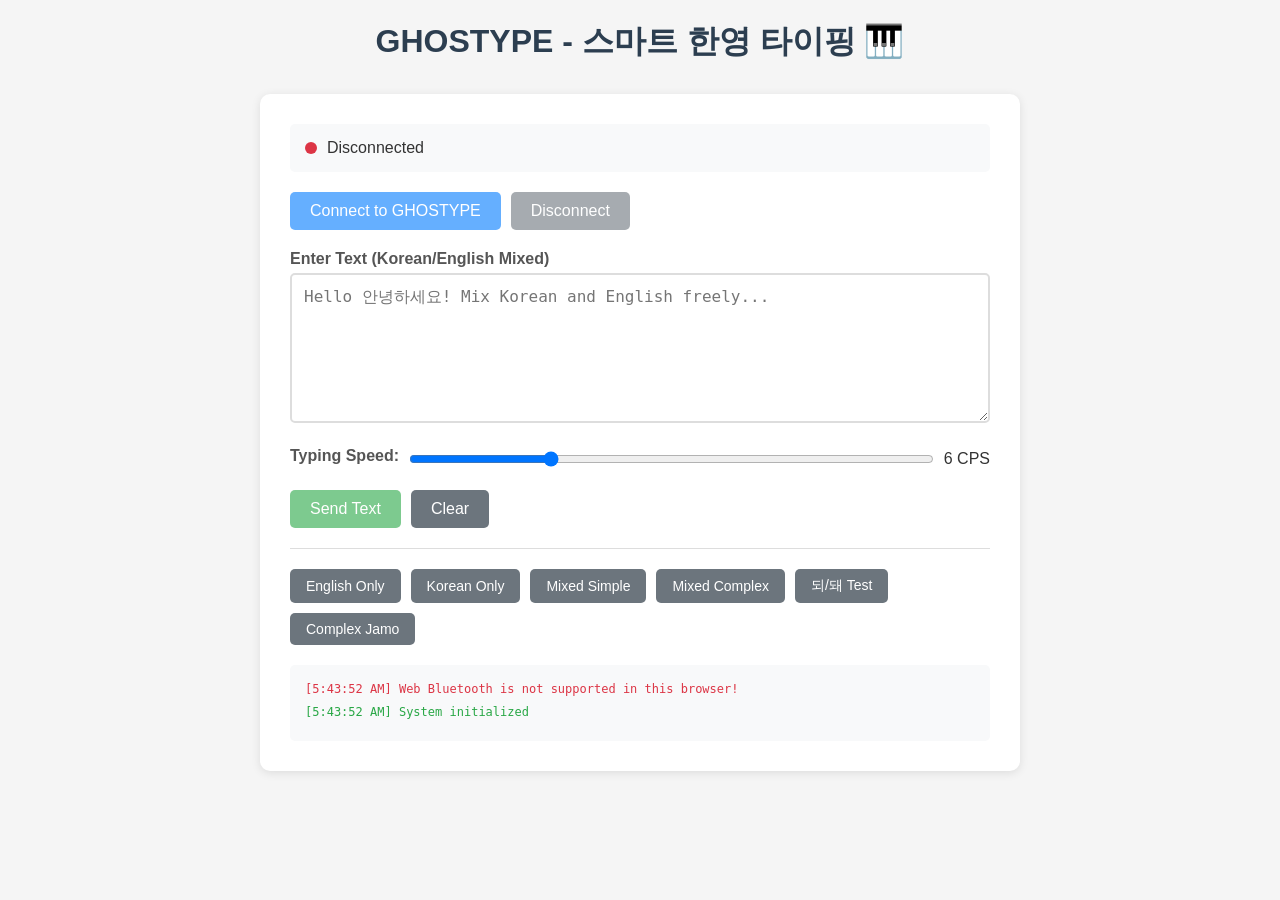
==== ghosType/js/index.html @ f99b7b5d "test" ====
<!DOCTYPE html>
<html lang="ko">
<head>
    <meta charset="UTF-8">
    <meta name="viewport" content="width=device-width, initial-scale=1.0">
    <title>GHOSTYPE - Smart Korean-English Typing</title>
    <style>
        * {
            box-sizing: border-box;
            margin: 0;
            padding: 0;
        }
        
        body {
            font-family: -apple-system, BlinkMacSystemFont, 'Segoe UI', Roboto, sans-serif;
            background: #f5f5f5;
            color: #333;
            padding: 20px;
            max-width: 800px;
            margin: 0 auto;
        }
        
        h1 {
            text-align: center;
            color: #2c3e50;
            margin-bottom: 30px;
        }
        
        .container {
            background: white;
            border-radius: 10px;
            padding: 30px;
            box-shadow: 0 2px 10px rgba(0,0,0,0.1);
        }
        
        .status {
            display: flex;
            align-items: center;
            margin-bottom: 20px;
            padding: 15px;
            border-radius: 5px;
            background: #f8f9fa;
        }
        
        .status-indicator {
            width: 12px;
            height: 12px;
            border-radius: 50%;
            margin-right: 10px;
            background: #dc3545;
        }
        
        .status.connected .status-indicator {
            background: #28a745;
        }
        
        .input-group {
            margin-bottom: 20px;
        }
        
        label {
            display: block;
            margin-bottom: 5px;
            font-weight: 600;
            color: #555;
        }
        
        textarea {
            width: 100%;
            min-height: 150px;
            padding: 12px;
            border: 2px solid #ddd;
            border-radius: 5px;
            font-size: 16px;
            resize: vertical;
        }
        
        textarea:focus {
            outline: none;
            border-color: #007bff;
        }
        
        .controls {
            display: flex;
            gap: 10px;
            flex-wrap: wrap;
            margin-bottom: 20px;
        }
        
        button {
            padding: 10px 20px;
            border: none;
            border-radius: 5px;
            font-size: 16px;
            cursor: pointer;
            transition: all 0.3s;
        }
        
        .btn-primary {
            background: #007bff;
            color: white;
        }
        
        .btn-primary:hover {
            background: #0056b3;
        }
        
        .btn-secondary {
            background: #6c757d;
            color: white;
        }
        
        .btn-secondary:hover {
            background: #545b62;
        }
        
        .btn-success {
            background: #28a745;
            color: white;
        }
        
        .btn-success:hover {
            background: #218838;
        }
        
        button:disabled {
            opacity: 0.6;
            cursor: not-allowed;
        }
        
        .speed-control {
            display: flex;
            align-items: center;
            gap: 10px;
            margin-bottom: 20px;
        }
        
        input[type="range"] {
            flex: 1;
        }
        
        .preview {
            margin-top: 20px;
            padding: 15px;
            background: #f8f9fa;
            border-radius: 5px;
            font-family: monospace;
            font-size: 14px;
            word-break: break-all;
        }
        
        .preview h3 {
            margin-bottom: 10px;
            font-size: 16px;
            color: #666;
        }
        
        .test-buttons {
            display: flex;
            gap: 10px;
            flex-wrap: wrap;
            margin-top: 20px;
            padding-top: 20px;
            border-top: 1px solid #ddd;
        }
        
        .test-buttons button {
            font-size: 14px;
            padding: 8px 16px;
        }
        
        .log {
            margin-top: 20px;
            padding: 15px;
            background: #f8f9fa;
            border-radius: 5px;
            max-height: 200px;
            overflow-y: auto;
            font-family: monospace;
            font-size: 12px;
        }
        
        .log-entry {
            margin-bottom: 5px;
            padding: 2px 0;
        }
        
        .log-entry.error {
            color: #dc3545;
        }
        
        .log-entry.success {
            color: #28a745;
        }
    </style>
</head>
<body>
    <h1>GHOSTYPE - 스마트 한영 타이핑 🎹</h1>
    
    <div class="container">
        <!-- Connection Status -->
        <div class="status" id="status">
            <div class="status-indicator"></div>
            <span id="statusText">Disconnected</span>
        </div>
        
        <!-- Connection Button -->
        <div class="controls">
            <button id="connectBtn" class="btn-primary">Connect to GHOSTYPE</button>
            <button id="disconnectBtn" class="btn-secondary" disabled>Disconnect</button>
        </div>
        
        <!-- Text Input -->
        <div class="input-group">
            <label for="textInput">Enter Text (Korean/English Mixed)</label>
            <textarea id="textInput" placeholder="Hello 안녕하세요! Mix Korean and English freely..."></textarea>
        </div>
        
        <!-- Speed Control -->
        <div class="speed-control">
            <label for="speedSlider">Typing Speed:</label>
            <input type="range" id="speedSlider" min="1" max="20" value="6">
            <span id="speedValue">6 CPS</span>
        </div>
        
        <!-- Send Controls -->
        <div class="controls">
            <button id="sendBtn" class="btn-success" disabled>Send Text</button>
            <button id="clearBtn" class="btn-secondary">Clear</button>
        </div>
        
        <!-- Preview -->
        <div class="preview" id="preview" style="display: none;">
            <h3>Preprocessed Output:</h3>
            <div id="previewText"></div>
        </div>
        
        <!-- Test Buttons -->
        <div class="test-buttons">
            <button class="btn-secondary" onclick="setTestText('Hello World!')">English Only</button>
            <button class="btn-secondary" onclick="setTestText('안녕하세요')">Korean Only</button>
            <button class="btn-secondary" onclick="setTestText('Hello 안녕 World!')">Mixed Simple</button>
            <button class="btn-secondary" onclick="setTestText('대한민국 Korea 화이팅!')">Mixed Complex</button>
            <button class="btn-secondary" onclick="setTestText('Test 되 vs 돼 example')">되/돼 Test</button>
            <button class="btn-secondary" onclick="setTestText('맑은 sky 넓은 sea')">Complex Jamo</button>
        </div>
        
        <!-- Log -->
        <div class="log" id="log"></div>
    </div>
    
    <!-- Load JavaScript -->
    <script src="hangulPreprocessor.js"></script>
    <script src="webBLEInterface.js"></script>
    <script>
        // Initialize
        let ble = null;
        let preprocessor = null;
        
        // DOM elements
        const statusEl = document.getElementById('status');
        const statusTextEl = document.getElementById('statusText');
        const connectBtn = document.getElementById('connectBtn');
        const disconnectBtn = document.getElementById('disconnectBtn');
        const textInput = document.getElementById('textInput');
        const sendBtn = document.getElementById('sendBtn');
        const clearBtn = document.getElementById('clearBtn');
        const speedSlider = document.getElementById('speedSlider');
        const speedValue = document.getElementById('speedValue');
        const preview = document.getElementById('preview');
        const previewText = document.getElementById('previewText');
        const logEl = document.getElementById('log');
        
        // Initialize on load
        window.addEventListener('DOMContentLoaded', () => {
            ble = new WebBLEInterface();
            preprocessor = new HangulPreprocessor();
            
            log('System initialized', 'success');
        });
        
        // Connect button handler
        connectBtn.addEventListener('click', async () => {
            try {
                connectBtn.disabled = true;
                log('Connecting to GHOSTYPE...');
                
                await ble.connect();
                
                statusEl.classList.add('connected');
                statusTextEl.textContent = 'Connected to GHOSTYPE';
                connectBtn.disabled = true;
                disconnectBtn.disabled = false;
                sendBtn.disabled = false;
                
                log('Connected successfully!', 'success');
            } catch (error) {
                connectBtn.disabled = false;
                log('Connection failed: ' + error.message, 'error');
            }
        });
        
        // Disconnect button handler
        disconnectBtn.addEventListener('click', () => {
            ble.disconnect();
            
            statusEl.classList.remove('connected');
            statusTextEl.textContent = 'Disconnected';
            connectBtn.disabled = false;
            disconnectBtn.disabled = true;
            sendBtn.disabled = true;
            
            log('Disconnected');
        });
        
        // Send button handler
        sendBtn.addEventListener('click', async () => {
            const text = textInput.value.trim();
            if (!text) {
                log('Please enter some text', 'error');
                return;
            }
            
            try {
                sendBtn.disabled = true;
                const speed = parseInt(speedSlider.value);
                
                log(`Sending text (${speed} CPS): "${text}"`);
                await ble.sendText(text, { speed_cps: speed });
                
                log('Text sent successfully!', 'success');
            } catch (error) {
                log('Send failed: ' + error.message, 'error');
            } finally {
                sendBtn.disabled = false;
            }
        });
        
        // Clear button handler
        clearBtn.addEventListener('click', () => {
            textInput.value = '';
            preview.style.display = 'none';
        });
        
        // Speed slider handler
        speedSlider.addEventListener('input', (e) => {
            speedValue.textContent = e.target.value + ' CPS';
        });
        
        // Text input handler - show preview
        textInput.addEventListener('input', (e) => {
            const text = e.target.value;
            if (text) {
                const processed = preprocessor.formatForESP32(text);
                previewText.textContent = processed.text;
                preview.style.display = 'block';
            } else {
                preview.style.display = 'none';
            }
        });
        
        // Test text setter
        function setTestText(text) {
            textInput.value = text;
            textInput.dispatchEvent(new Event('input'));
        }
        
        // Logging function
        function log(message, type = 'info') {
            const entry = document.createElement('div');
            entry.className = 'log-entry';
            if (type === 'error') entry.classList.add('error');
            if (type === 'success') entry.classList.add('success');
            
            const timestamp = new Date().toLocaleTimeString();
            entry.textContent = `[${timestamp}] ${message}`;
            
            logEl.appendChild(entry);
            logEl.scrollTop = logEl.scrollHeight;
        }
        
        // Check Web Bluetooth support
        if (!navigator.bluetooth) {
            log('Web Bluetooth is not supported in this browser!', 'error');
            connectBtn.disabled = true;
        }
    </script>
</body>
</html>
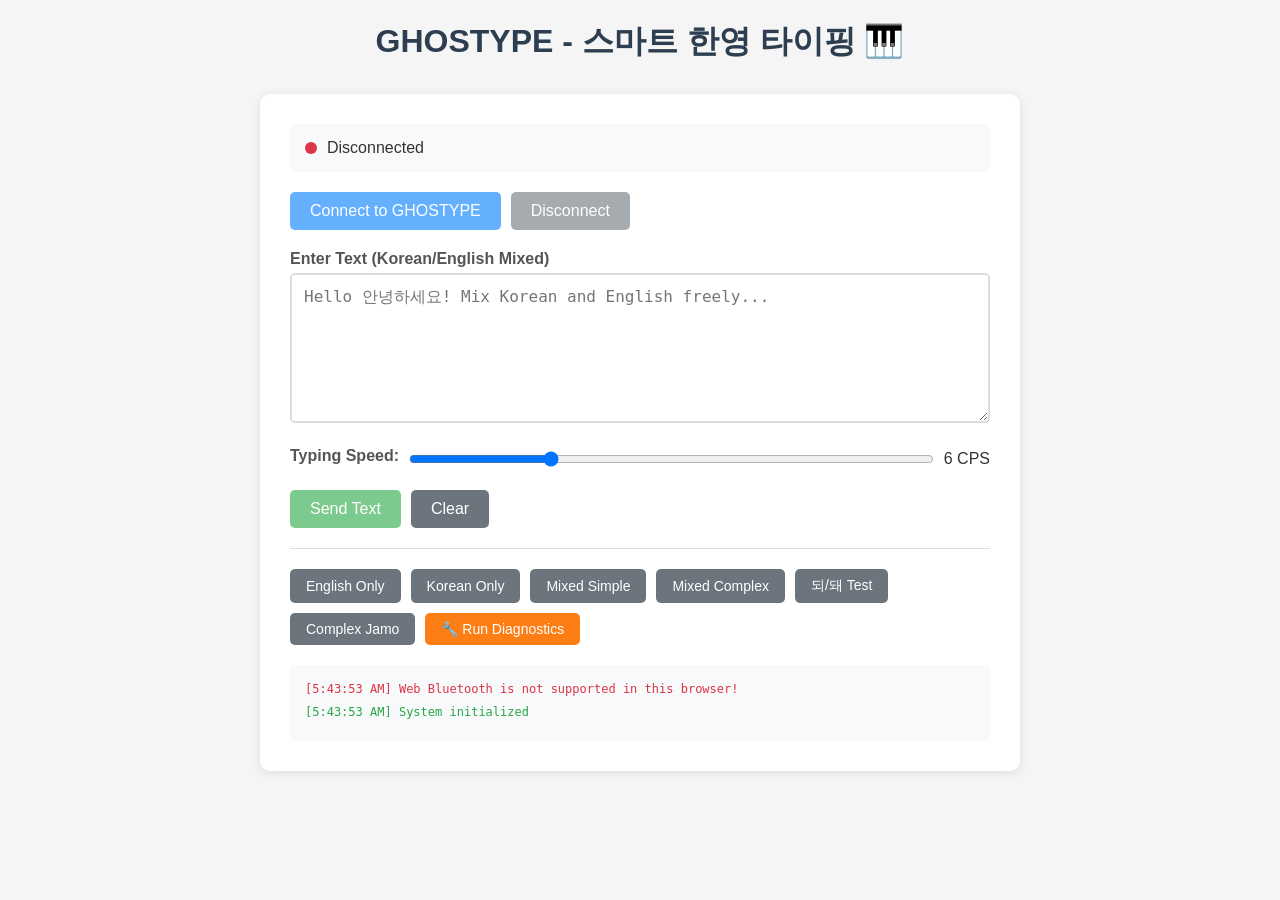
==== commit bb71ae7c: "test" ====
--- a/ghosType/js/index.html
+++ b/ghosType/js/index.html
@@ -243,6 +243,7 @@
             <button class="btn-secondary" onclick="setTestText('대한민국 Korea 화이팅!')">Mixed Complex</button>
             <button class="btn-secondary" onclick="setTestText('Test 되 vs 돼 example')">되/돼 Test</button>
             <button class="btn-secondary" onclick="setTestText('맑은 sky 넓은 sea')">Complex Jamo</button>
+            <button class="btn-secondary" onclick="runBLEDiagnostics()" style="background: #fd7e14; border-color: #fd7e14;">🔧 Run Diagnostics</button>
         </div>
         
         <!-- Log -->
@@ -252,6 +253,7 @@
     <!-- Load JavaScript -->
     <script src="hangulPreprocessor.js"></script>
     <script src="webBLEInterface.js"></script>
+    <script src="bleConnectionDiagnostics.js"></script>
     <script>
         // Initialize
         let ble = null;
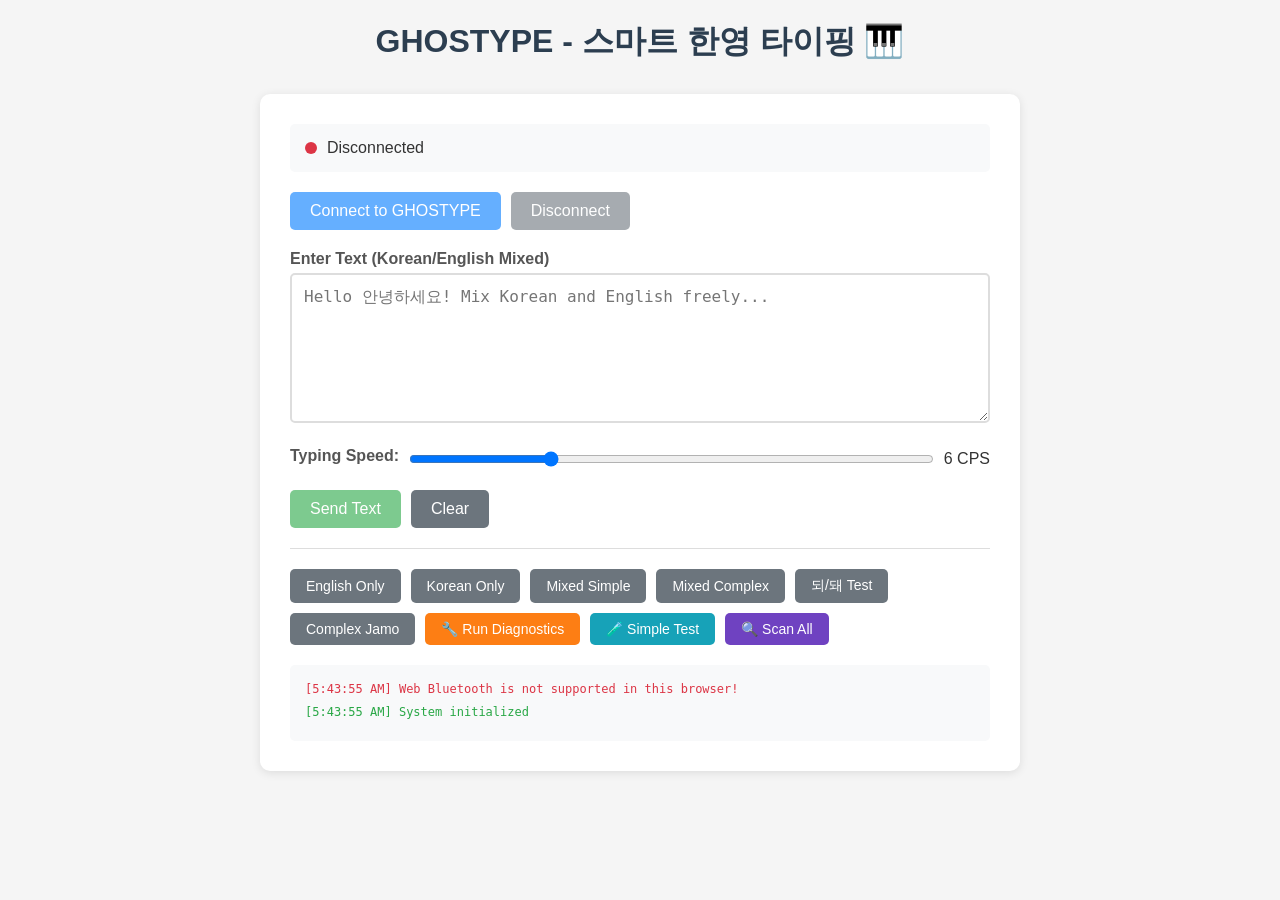
==== commit be1ab204: "test" ====
--- a/ghosType/js/index.html
+++ b/ghosType/js/index.html
@@ -244,6 +244,8 @@
             <button class="btn-secondary" onclick="setTestText('Test 되 vs 돼 example')">되/돼 Test</button>
             <button class="btn-secondary" onclick="setTestText('맑은 sky 넓은 sea')">Complex Jamo</button>
             <button class="btn-secondary" onclick="runBLEDiagnostics()" style="background: #fd7e14; border-color: #fd7e14;">🔧 Run Diagnostics</button>
+            <button class="btn-secondary" onclick="testBLEConnection()" style="background: #17a2b8; border-color: #17a2b8;">🧪 Simple Test</button>
+            <button class="btn-secondary" onclick="simpleScanTest()" style="background: #6f42c1; border-color: #6f42c1;">🔍 Scan All</button>
         </div>
         
         <!-- Log -->
@@ -254,6 +256,7 @@
     <script src="hangulPreprocessor.js"></script>
     <script src="webBLEInterface.js"></script>
     <script src="bleConnectionDiagnostics.js"></script>
+    <script src="bleDebugTest.js"></script>
     <script>
         // Initialize
         let ble = null;
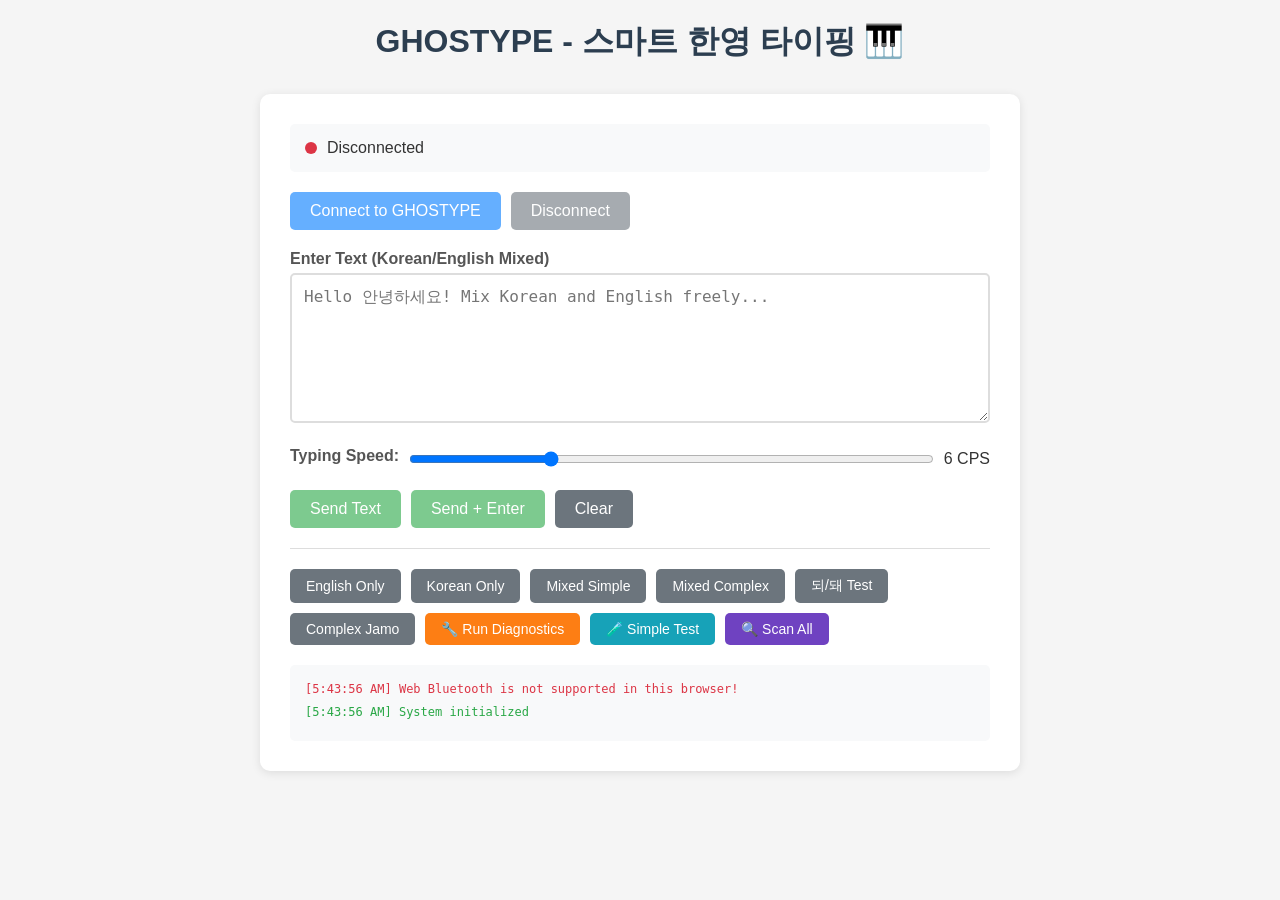
==== commit c6333db6: "test" ====
--- a/ghosType/js/index.html
+++ b/ghosType/js/index.html
@@ -226,6 +226,7 @@
         <!-- Send Controls -->
         <div class="controls">
             <button id="sendBtn" class="btn-success" disabled>Send Text</button>
+            <button id="sendWithEnterBtn" class="btn-success" disabled>Send + Enter</button>
             <button id="clearBtn" class="btn-secondary">Clear</button>
         </div>
         
@@ -269,6 +270,7 @@
         const disconnectBtn = document.getElementById('disconnectBtn');
         const textInput = document.getElementById('textInput');
         const sendBtn = document.getElementById('sendBtn');
+        const sendWithEnterBtn = document.getElementById('sendWithEnterBtn');
         const clearBtn = document.getElementById('clearBtn');
         const speedSlider = document.getElementById('speedSlider');
         const speedValue = document.getElementById('speedValue');
@@ -297,6 +299,7 @@
                 connectBtn.disabled = true;
                 disconnectBtn.disabled = false;
                 sendBtn.disabled = false;
+                sendWithEnterBtn.disabled = false;
                 
                 log('Connected successfully!', 'success');
             } catch (error) {
@@ -314,6 +317,7 @@
             connectBtn.disabled = false;
             disconnectBtn.disabled = true;
             sendBtn.disabled = true;
+            sendWithEnterBtn.disabled = true;
             
             log('Disconnected');
         });
@@ -338,6 +342,32 @@
                 log('Send failed: ' + error.message, 'error');
             } finally {
                 sendBtn.disabled = false;
+            }
+        });
+        
+        // Send with Enter button handler
+        sendWithEnterBtn.addEventListener('click', async () => {
+            const text = textInput.value.trim();
+            if (!text) {
+                log('Please enter some text', 'error');
+                return;
+            }
+            
+            try {
+                sendWithEnterBtn.disabled = true;
+                const speed = parseInt(speedSlider.value);
+                
+                // Add newline to the text
+                const textWithEnter = text + '\n';
+                
+                log(`Sending text with Enter (${speed} CPS): "${text}"`);
+                await ble.sendText(textWithEnter, { speed_cps: speed });
+                
+                log('Text sent with Enter successfully!', 'success');
+            } catch (error) {
+                log('Send failed: ' + error.message, 'error');
+            } finally {
+                sendWithEnterBtn.disabled = false;
             }
         });
         
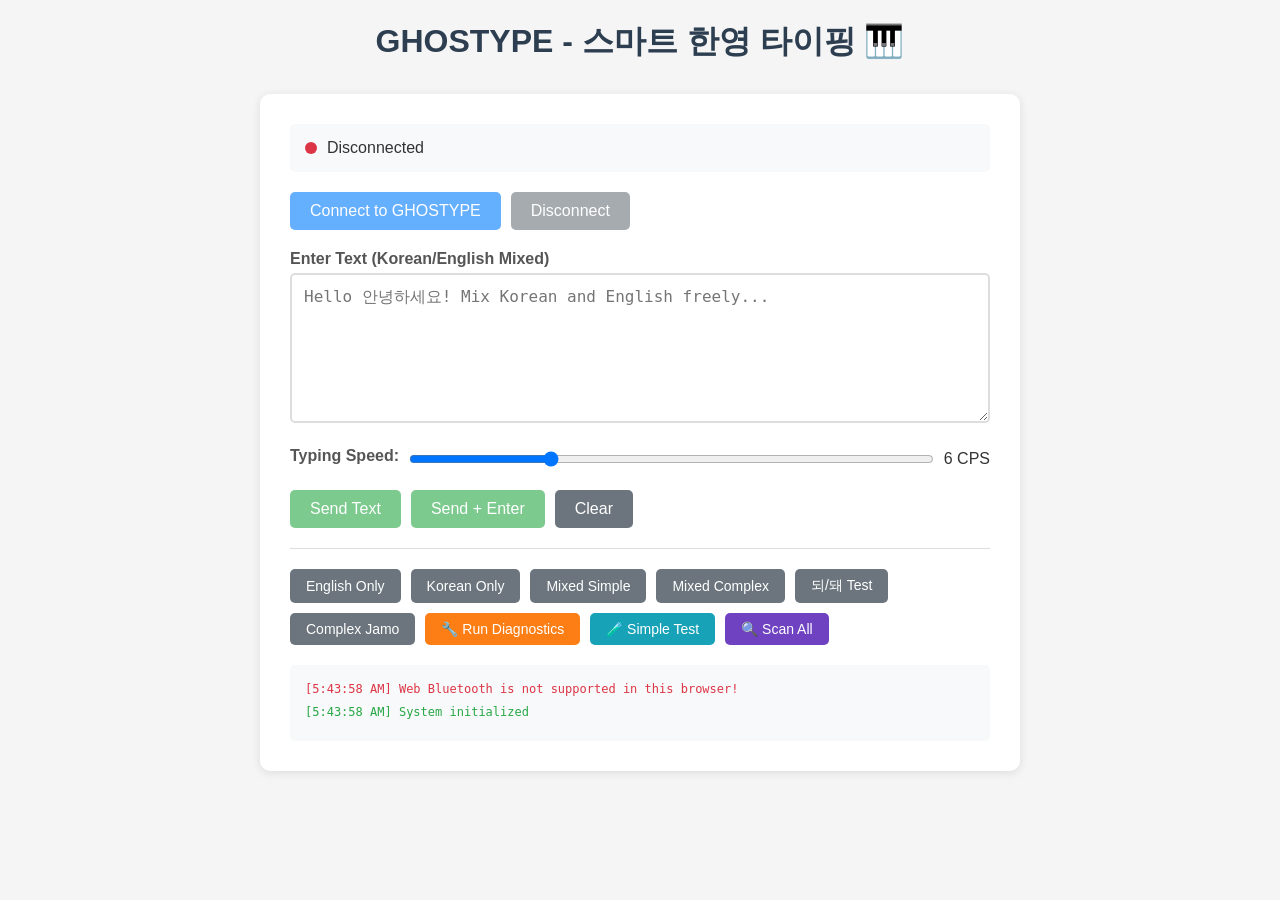
==== commit b4b6d318: "test" ====
--- a/ghosType/js/index.html
+++ b/ghosType/js/index.html
@@ -324,7 +324,7 @@
         
         // Send button handler
         sendBtn.addEventListener('click', async () => {
-            const text = textInput.value.trim();
+            const text = textInput.value; // trim() 제거 - 줄바꿈 보존
             if (!text) {
                 log('Please enter some text', 'error');
                 return;
@@ -334,7 +334,7 @@
                 sendBtn.disabled = true;
                 const speed = parseInt(speedSlider.value);
                 
-                log(`Sending text (${speed} CPS): "${text}"`);
+                log(`Sending text (${speed} CPS): "${text.replace(/\n/g, '\\n')}"`);
                 await ble.sendText(text, { speed_cps: speed });
                 
                 log('Text sent successfully!', 'success');
@@ -347,7 +347,7 @@
         
         // Send with Enter button handler
         sendWithEnterBtn.addEventListener('click', async () => {
-            const text = textInput.value.trim();
+            const text = textInput.value; // trim() 제거 - 줄바꿈 보존
             if (!text) {
                 log('Please enter some text', 'error');
                 return;
@@ -360,7 +360,7 @@
                 // Add newline to the text
                 const textWithEnter = text + '\n';
                 
-                log(`Sending text with Enter (${speed} CPS): "${text}"`);
+                log(`Sending text with Enter (${speed} CPS): "${text.replace(/\n/g, '\\n')} + Enter"`);
                 await ble.sendText(textWithEnter, { speed_cps: speed });
                 
                 log('Text sent with Enter successfully!', 'success');
@@ -387,7 +387,12 @@
             const text = e.target.value;
             if (text) {
                 const processed = preprocessor.formatForESP32(text);
-                previewText.textContent = processed.text;
+                // 특수 문자를 표시하도록 변환
+                const displayText = processed.text
+                    .replace(/\n/g, '↵\n')  // 엔터키 표시
+                    .replace(/\t/g, '→\t')  // 탭 표시
+                    .replace(/\r/g, '↓');   // 캐리지 리턴 표시
+                previewText.textContent = displayText;
                 preview.style.display = 'block';
             } else {
                 preview.style.display = 'none';
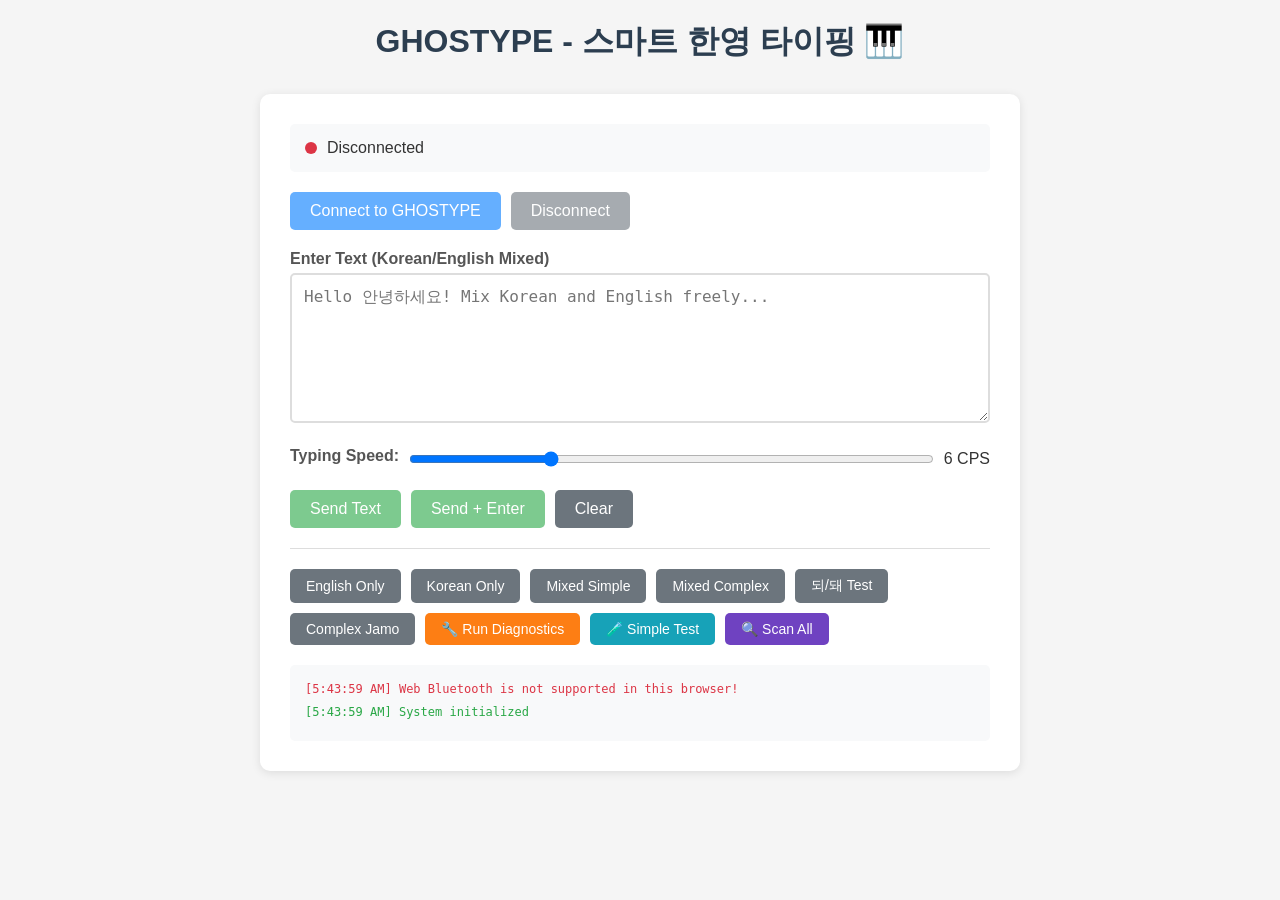
==== commit abfd4790: "test" ====
--- a/ghosType/js/index.html
+++ b/ghosType/js/index.html
@@ -385,8 +385,14 @@
         // Text input handler - show preview
         textInput.addEventListener('input', (e) => {
             const text = e.target.value;
+            console.log('입력 텍스트:', JSON.stringify(text));
+            console.log('입력에 엔터키 있나?', text.includes('\n'));
+            
             if (text) {
                 const processed = preprocessor.formatForESP32(text);
+                console.log('처리된 텍스트:', JSON.stringify(processed.text));
+                console.log('처리된 텍스트에 엔터키 있나?', processed.text.includes('\n'));
+                
                 // 특수 문자를 표시하도록 변환
                 const displayText = processed.text
                     .replace(/\n/g, '↵\n')  // 엔터키 표시
